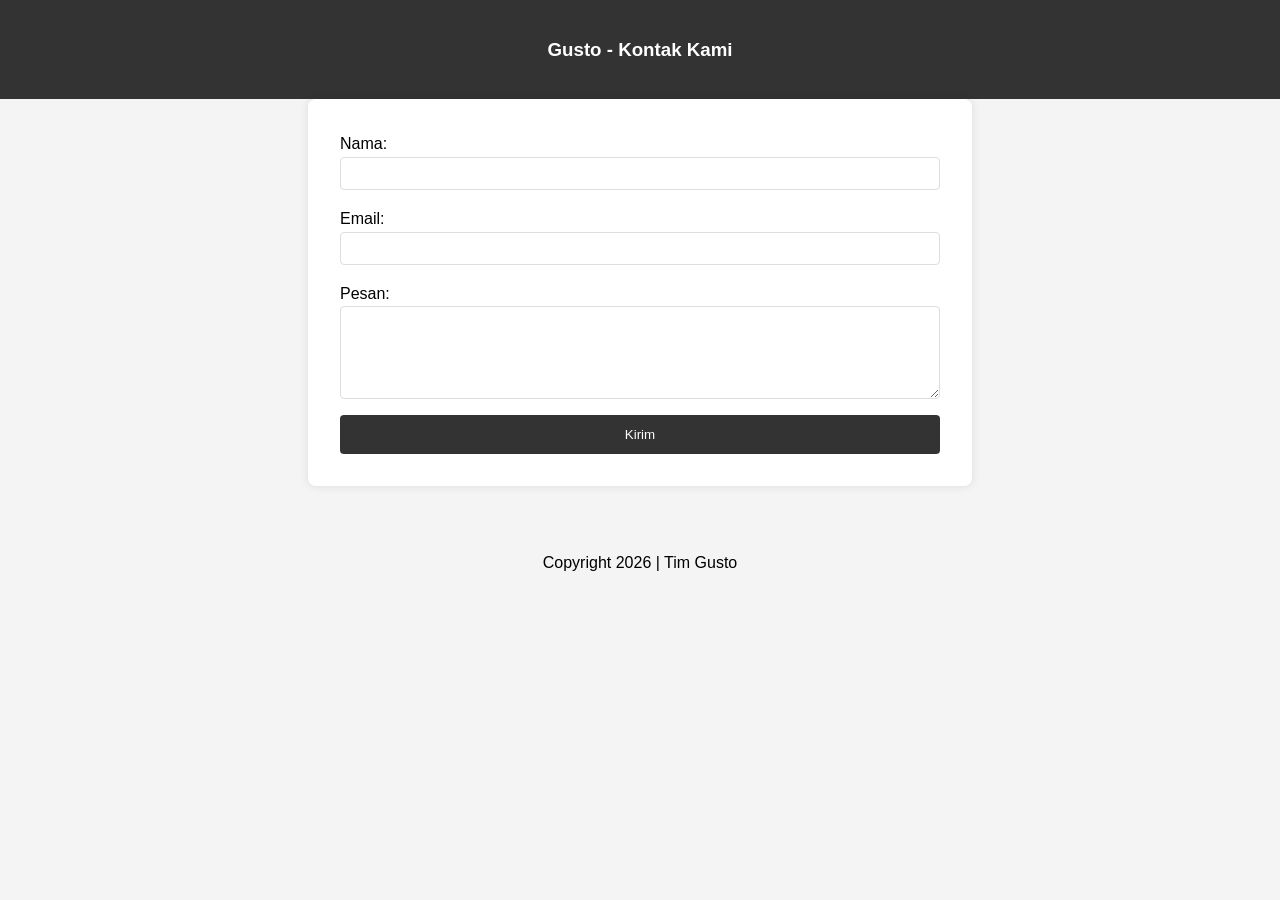
==== kontak.html @ 6eaf2308 "nih kontak" ====
<!DOCTYPE html>
<html lang="en">
<head>
    <meta charset="UTF-8">
    <meta name="viewport" content="width=device-width, initial-scale=1.0">
    <title>Kontak Kami - Gusto</title>
    <link rel="stylesheet" href="style.css">
</head>
<body>
    <header>
        <h3>Gusto - Kontak Kami</h3>
    </header>
    <main>
        <form id="contactForm">
            <label for="name">Nama:</label>
            <input type="text" id="name" name="name" required>

            <label for="email">Email:</label>
            <input type="email" id="email" name="email" required>

            <label for="message">Pesan:</label>
            <textarea id="message" name="message" rows="5" required></textarea>

            <button type="submit">Kirim</button>
        </form>
    </main>
    <footer>
        <p>Copyright 2026 | Tim Gusto</p>
    </footer>
    <script src="script.js"></script>
</body>
</html>
---- style.css ----
body {
    font-family: Arial, sans-serif;
    line-height: 1.6;
    margin: 0;
    padding: 0;
    background-color: #f4f4f4;
}

header {
    background: #333;
    color: #fff;
    padding: 1rem 0;
    text-align: center;
}

main {
    padding: 2rem;
    max-width: 600px;
    margin: 0 auto;
    background: #fff;
    border-radius: 8px;
    box-shadow: 0 0 10px rgba(0,0,0,0.1);
}

form {
    display: flex;
    flex-direction: column;
}

input, textarea {
    margin-bottom: 1rem;
    padding: 0.5rem;
    border: 1px solid #ddd;
    border-radius: 4px;
}

button {
    padding: 0.75rem;
    background: #333;
    color: #fff;
    border: none;
    border-radius: 4px;
    cursor: pointer;
}

button:hover {
    background: #555;
}

footer {
    text-align: center;
    padding: 1rem 0;
    margin-top: 2rem;
}
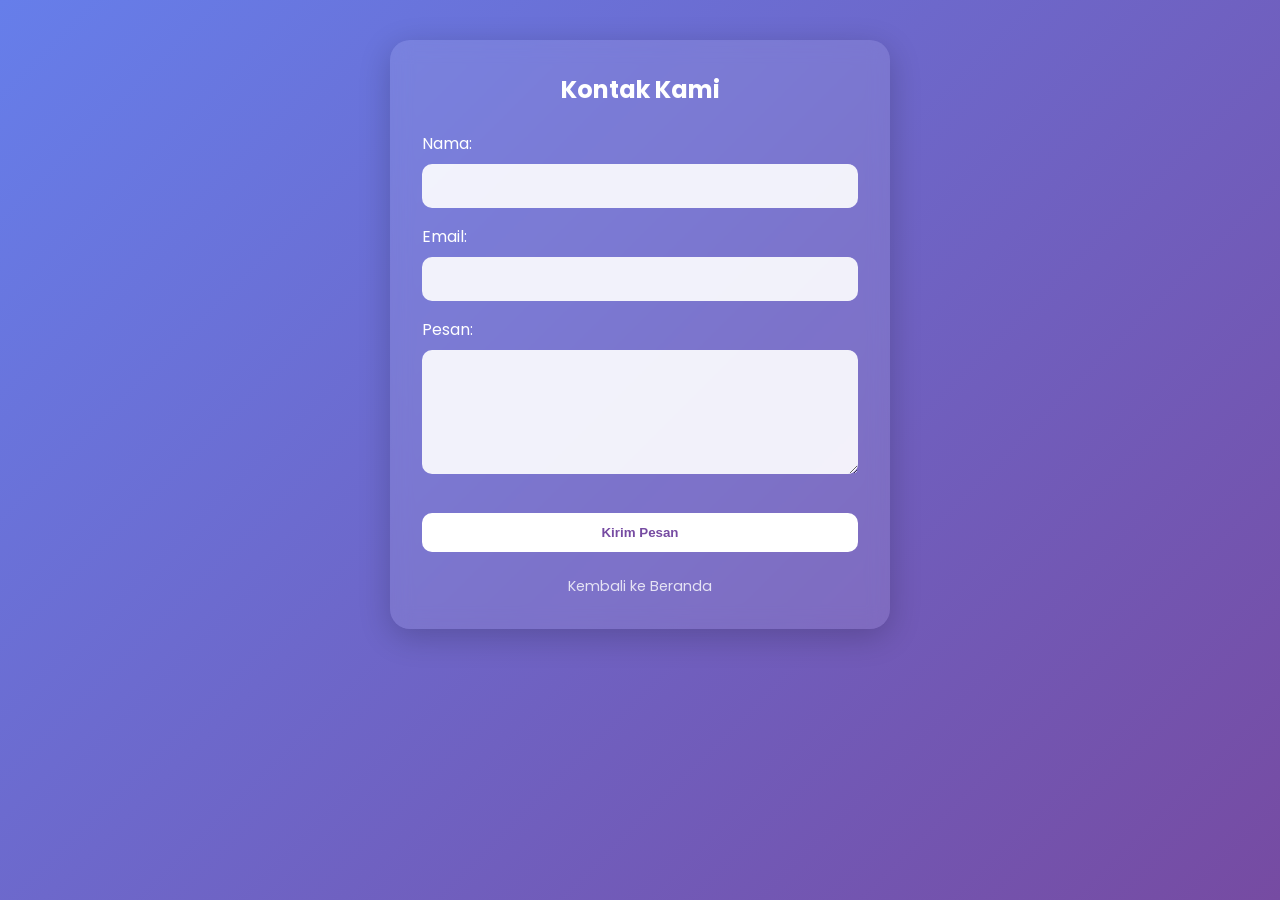
==== commit 578e57c5: "Gusto : Sinkronisasi desain" ====
--- a/kontak.html
+++ b/kontak.html
@@ -1,32 +1,100 @@
 <!DOCTYPE html>
-<html lang="en">
+<html lang="id">
 <head>
     <meta charset="UTF-8">
     <meta name="viewport" content="width=device-width, initial-scale=1.0">
-    <title>Kontak Kami - Gusto</title>
-    <link rel="stylesheet" href="style.css">
+    <title>Kontak Kami | Gusto</title>
+    <link href="https://fonts.googleapis.com/css2?family=Poppins:wght@300;400;600&display=swap" rel="stylesheet">
+    <style>
+        :root {
+            --primary-gradient: linear-gradient(135deg, #667eea 0%, #764ba2 100%);
+            --white: #ffffff;
+        }
+
+        * { margin: 0; padding: 0; box-sizing: border-box; }
+
+        body {
+            font-family: 'Poppins', sans-serif;
+            background: var(--primary-gradient);
+            color: var(--white);
+            min-height: 100vh;
+            display: flex;
+            flex-direction: column;
+            align-items: center;
+            padding: 40px 20px;
+        }
+
+        .container {
+            background: rgba(255, 255, 255, 0.1);
+            backdrop-filter: blur(10px);
+            padding: 2rem;
+            border-radius: 20px;
+            width: 100%;
+            max-width: 500px;
+            box-shadow: 0 8px 32px 0 rgba(0, 0, 0, 0.2);
+        }
+
+        h2 { margin-bottom: 1.5rem; text-align: center; }
+
+        .form-group { margin-bottom: 1rem; }
+
+        label { display: block; margin-bottom: 0.5rem; font-weight: 400; }
+
+        input, textarea {
+            width: 100%;
+            padding: 12px;
+            border-radius: 10px;
+            border: none;
+            background: rgba(255, 255, 255, 0.9);
+            color: #333;
+            font-family: inherit;
+        }
+
+        button {
+            width: 100%;
+            padding: 12px;
+            margin-top: 1rem;
+            border-radius: 10px;
+            border: none;
+            background: var(--white);
+            color: #764ba2;
+            font-weight: 600;
+            cursor: pointer;
+            transition: 0.3s;
+        }
+
+        button:hover { background: #f0f0f0; transform: translateY(-2px); }
+
+        .back-link {
+            display: block;
+            text-align: center;
+            margin-top: 1.5rem;
+            color: var(--white);
+            text-decoration: none;
+            font-size: 0.9rem;
+            opacity: 0.8;
+        }
+    </style>
 </head>
 <body>
-    <header>
-        <h3>Gusto - Kontak Kami</h3>
-    </header>
-    <main>
+    <div class="container">
+        <h2>Kontak Kami</h2>
         <form id="contactForm">
-            <label for="name">Nama:</label>
-            <input type="text" id="name" name="name" required>
-
-            <label for="email">Email:</label>
-            <input type="email" id="email" name="email" required>
-
-            <label for="message">Pesan:</label>
-            <textarea id="message" name="message" rows="5" required></textarea>
-
-            <button type="submit">Kirim</button>
+            <div class="form-group">
+                <label for="name">Nama:</label>
+                <input type="text" id="name" name="name" required>
+            </div>
+            <div class="form-group">
+                <label for="email">Email:</label>
+                <input type="email" id="email" name="email" required>
+            </div>
+            <div class="form-group">
+                <label for="message">Pesan:</label>
+                <textarea id="message" name="message" rows="5" required></textarea>
+            </div>
+            <button type="submit">Kirim Pesan</button>
         </form>
-    </main>
-    <footer>
-        <p>Copyright 2026 | Tim Gusto</p>
-    </footer>
-    <script src="script.js"></script>
+        <a href="index.html" class="back-link">Kembali ke Beranda</a>
+    </div>
 </body>
-</html>+</html>
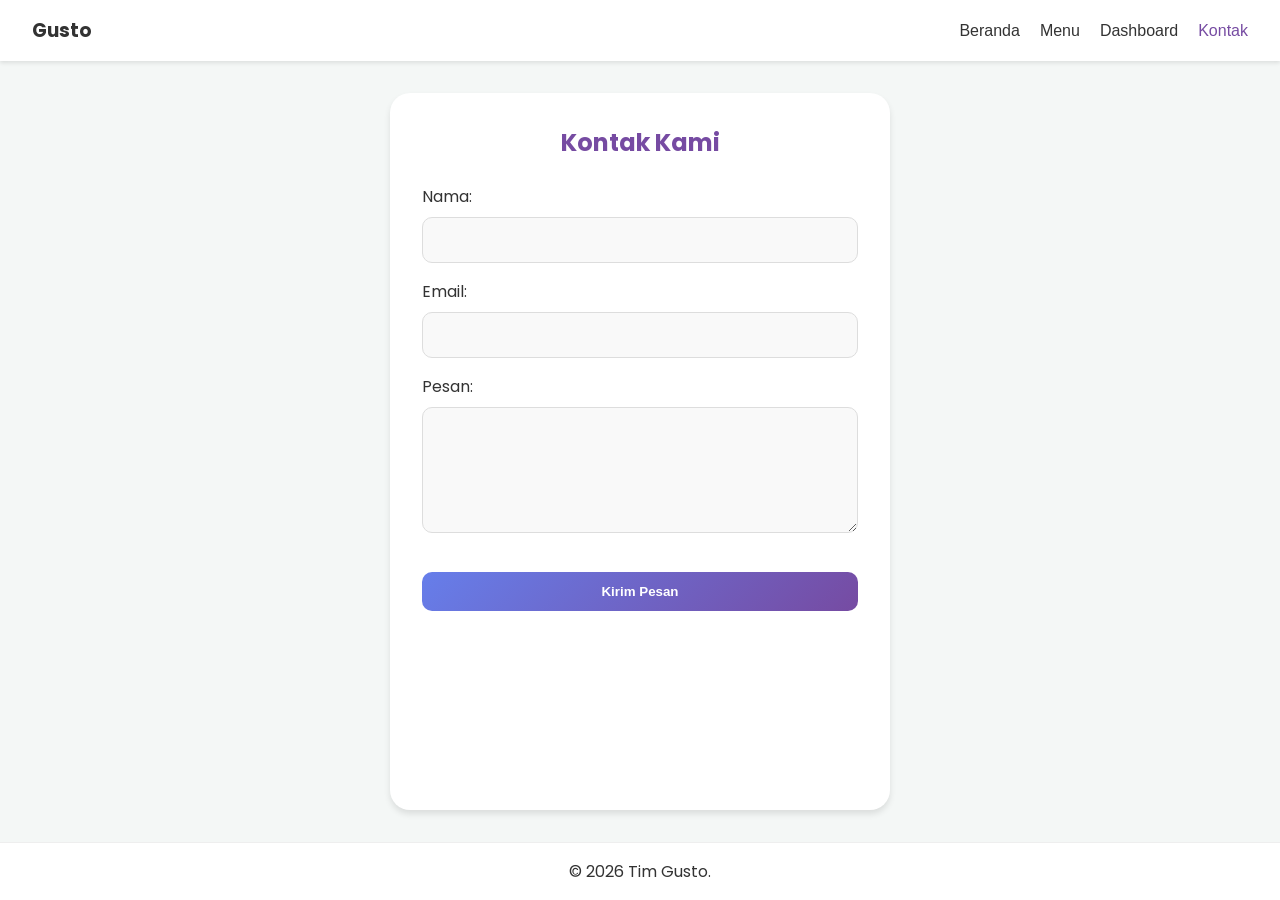
==== commit 472d1ff1: "Gusto : Finalisasi desain" ====
--- a/kontak.html
+++ b/kontak.html
@@ -4,37 +4,58 @@
     <meta charset="UTF-8">
     <meta name="viewport" content="width=device-width, initial-scale=1.0">
     <title>Kontak Kami | Gusto</title>
-    <link href="https://fonts.googleapis.com/css2?family=Poppins:wght@300;400;600&display=swap" rel="stylesheet">
+    <link href="https://fonts.googleapis.com/css2?family=Poppins:wght@300;400;600;700&display=swap" rel="stylesheet">
     <style>
         :root {
             --primary-gradient: linear-gradient(135deg, #667eea 0%, #764ba2 100%);
             --white: #ffffff;
+            --text-dark: #333333;
+            --bg-light: #f4f7f6;
         }
 
         * { margin: 0; padding: 0; box-sizing: border-box; }
 
         body {
             font-family: 'Poppins', sans-serif;
-            background: var(--primary-gradient);
-            color: var(--white);
+            background-color: var(--bg-light);
+            color: var(--text-dark);
             min-height: 100vh;
             display: flex;
             flex-direction: column;
-            align-items: center;
-            padding: 40px 20px;
         }
 
+        header {
+            background: var(--white);
+            padding: 1rem 2rem;
+            display: flex;
+            justify-content: space-between;
+            align-items: center;
+            box-shadow: 0 2px 4px rgba(0,0,0,0.1);
+        }
+
+        header h3 { color: var(--text-dark); }
+
+        nav a {
+            margin-left: 1rem;
+            text-decoration: none;
+            color: var(--text-dark);
+            font-weight: 500;
+        }
+
+        nav a:hover { color: #764ba2; }
+
         .container {
-            background: rgba(255, 255, 255, 0.1);
-            backdrop-filter: blur(10px);
+            background: var(--white);
             padding: 2rem;
             border-radius: 20px;
+            box-shadow: 0 4px 6px rgba(0,0,0,0.1);
             width: 100%;
             max-width: 500px;
-            box-shadow: 0 8px 32px 0 rgba(0, 0, 0, 0.2);
+            margin: 2rem auto;
+            flex: 1;
         }
 
-        h2 { margin-bottom: 1.5rem; text-align: center; }
+        h2 { margin-bottom: 1.5rem; text-align: center; color: #764ba2; }
 
         .form-group { margin-bottom: 1rem; }
 
@@ -44,9 +65,8 @@
             width: 100%;
             padding: 12px;
             border-radius: 10px;
-            border: none;
-            background: rgba(255, 255, 255, 0.9);
-            color: #333;
+            border: 1px solid #ddd;
+            background: #f9f9f9;
             font-family: inherit;
         }
 
@@ -56,27 +76,34 @@
             margin-top: 1rem;
             border-radius: 10px;
             border: none;
-            background: var(--white);
-            color: #764ba2;
+            background: var(--primary-gradient);
+            color: var(--white);
             font-weight: 600;
             cursor: pointer;
             transition: 0.3s;
         }
 
-        button:hover { background: #f0f0f0; transform: translateY(-2px); }
+        button:hover { opacity: 0.9; }
 
-        .back-link {
-            display: block;
+        footer {
+            background: var(--white);
             text-align: center;
-            margin-top: 1.5rem;
-            color: var(--white);
-            text-decoration: none;
-            font-size: 0.9rem;
-            opacity: 0.8;
+            padding: 1rem;
+            border-top: 1px solid #eee;
         }
     </style>
 </head>
 <body>
+    <header>
+        <h3>Gusto</h3>
+        <nav>
+            <a href="index.html">Beranda</a>
+            <a href="menu.html">Menu</a>
+            <a href="dashboard.html">Dashboard</a>
+            <a href="kontak.html" style="color: #764ba2;">Kontak</a>
+        </nav>
+    </header>
+
     <div class="container">
         <h2>Kontak Kami</h2>
         <form id="contactForm">
@@ -94,7 +121,27 @@
             </div>
             <button type="submit">Kirim Pesan</button>
         </form>
-        <a href="index.html" class="back-link">Kembali ke Beranda</a>
     </div>
+
+    <footer>
+        <p>&copy; 2026 Tim Gusto.</p>
+    </footer>
+
+    <script>
+        document.getElementById('contactForm').addEventListener('submit', function(event) {
+            event.preventDefault();
+            
+            const name = document.getElementById('name').value;
+            const email = document.getElementById('email').value;
+            const message = document.getElementById('message').value;
+
+            if (name && email && message) {
+                alert('Terima kasih, ' + name + '! Pesan Anda telah terkirim.');
+                this.reset();
+            } else {
+                alert('Mohon lengkapi semua kolom.');
+            }
+        });
+    </script>
 </body>
 </html>
